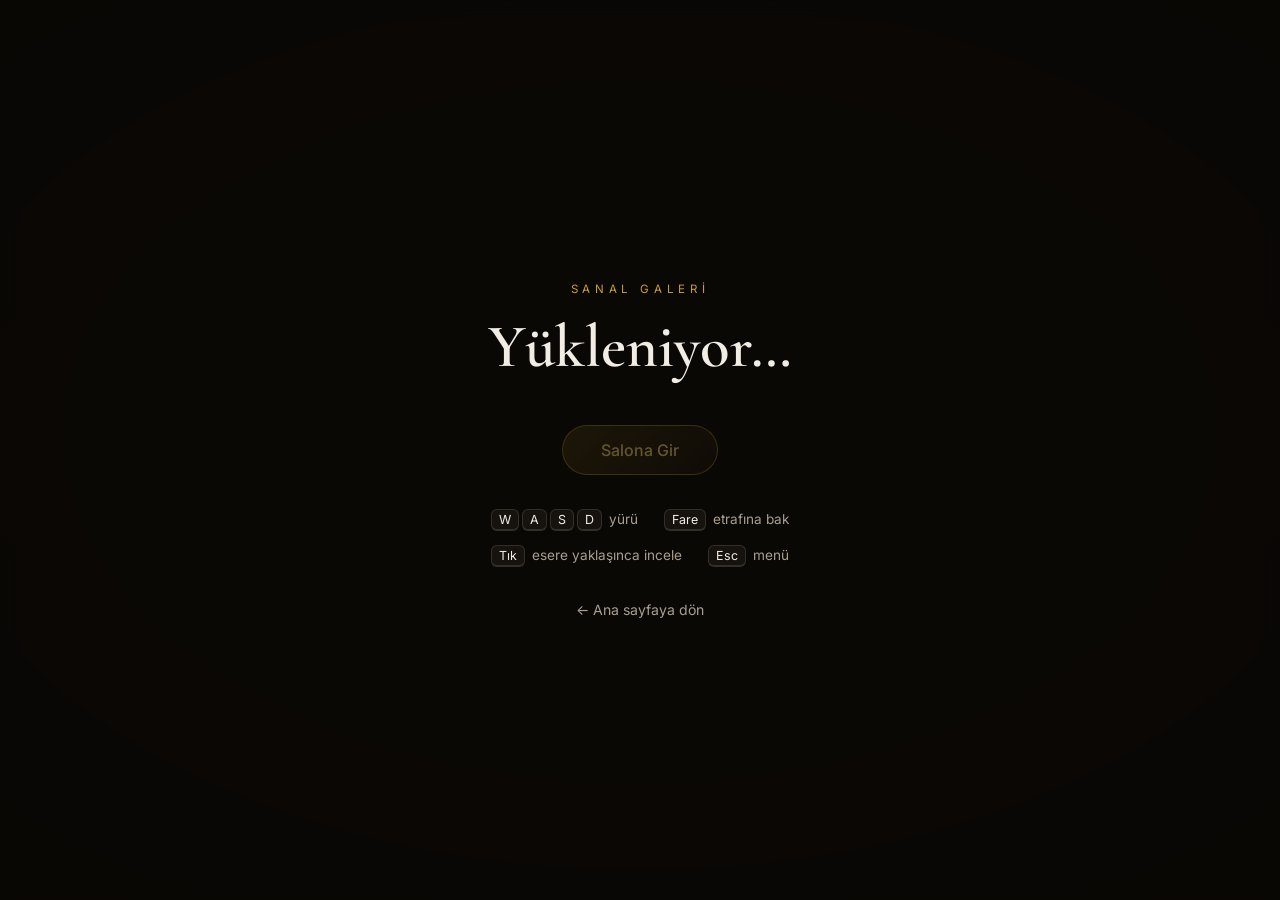
==== gallery.html @ fc671189 "İlk commit: Gezi Galerisi" ====
<!DOCTYPE html>
<html lang="tr">
<head>
  <meta charset="UTF-8" />
  <meta name="viewport" content="width=device-width, initial-scale=1.0" />
  <title>Sanal Galeri — Gezi Galerim</title>
  <link rel="preconnect" href="https://fonts.googleapis.com" />
  <link rel="preconnect" href="https://fonts.gstatic.com" crossorigin />
  <link href="https://fonts.googleapis.com/css2?family=Cormorant+Garamond:ital,wght@0,400;0,600;1,400&family=Inter:wght@300;400;500&display=swap" rel="stylesheet" />
  <link rel="stylesheet" href="css/gallery.css" />
</head>
<body>

  <canvas id="sahne"></canvas>
  <div class="vinyet" aria-hidden="true"></div>

  <!-- Giriş / duraklatma ekranı -->
  <div id="giris" class="overlay">
    <div class="giris-kart">
      <p class="eyebrow" id="giris-eyebrow">SANAL GALERİ</p>
      <h1 id="giris-baslik">Yükleniyor…</h1>
      <p id="giris-aciklama" class="dim"></p>
      <button id="btn-gir" class="btn" disabled>Salona Gir</button>
      <div class="kontroller">
        <span><kbd>W</kbd><kbd>A</kbd><kbd>S</kbd><kbd>D</kbd> yürü</span>
        <span id="ipucu-fare"><kbd>Fare</kbd> etrafına bak</span>
        <span><kbd>Tık</kbd> esere yaklaşınca incele</span>
        <span><kbd>Esc</kbd> menü</span>
      </div>
      <a class="geri" href="index.html">← Ana sayfaya dön</a>
    </div>
  </div>

  <!-- Oyun içi arayüz -->
  <div id="hud" class="hidden">
    <div class="crosshair" id="crosshair"></div>
    <p class="hedef-ipucu" id="hedef-ipucu">İncelemek için tıkla</p>
  </div>

  <!-- Büyük görüntüleme + not düzenleme -->
  <div id="lightbox" class="overlay hidden">
    <div class="lightbox-ic">
      <button class="kapat" id="btn-kapat" title="Kapat (Esc)">✕</button>
      <div class="lightbox-gorsel">
        <img id="lb-img" src="" alt="" />
      </div>
      <div class="lightbox-panel">
        <p class="eyebrow">ESER</p>
        <input id="lb-baslik" class="lb-baslik" placeholder="Eser başlığı" />
        <p class="dim kucuk">Plaket notu — galeride çerçevenin yanında görünür:</p>
        <textarea id="lb-not" rows="6" placeholder="Bu kareyle ilgili anını yaz…"></textarea>
        <div class="panel-alt">
          <button id="btn-kaydet" class="btn">Kaydet & Devam Et</button>
          <p id="kayit-mesaj" class="dim kucuk"></p>
        </div>
      </div>
    </div>
  </div>

  <script type="importmap">
  {
    "imports": {
      "three": "https://unpkg.com/three@0.160.0/build/three.module.js",
      "three/addons/": "https://unpkg.com/three@0.160.0/examples/jsm/"
    }
  }
  </script>
  <script type="module" src="js/gallery.js"></script>
</body>
</html>
---- css/gallery.css ----
/* ===== Galeri sayfası ===== */
:root {
  --bg: #0d0b09;
  --surface: #16130f;
  --border: rgba(255, 245, 230, 0.12);
  --text: #f2ede4;
  --text-dim: #a89f90;
  --gold: #c9a227;
  --gold-soft: #e6c96b;
}

* { margin: 0; padding: 0; box-sizing: border-box; }

body {
  background: var(--bg);
  color: var(--text);
  font-family: "Inter", system-ui, sans-serif;
  overflow: hidden;
  height: 100vh;
}

#sahne {
  position: fixed;
  inset: 0;
  display: block;
}

/* Sinematik vinyet — kenarlara doğru hafif kararma */
.vinyet {
  position: fixed;
  inset: 0;
  z-index: 5;
  pointer-events: none;
  background: radial-gradient(ellipse 75% 65% at 50% 48%, transparent 60%, rgba(0, 0, 0, 0.42) 100%);
}

.hidden { display: none !important; }

.dim { color: var(--text-dim); }
.kucuk { font-size: 0.82rem; }

.eyebrow {
  font-size: 0.72rem;
  letter-spacing: 0.4em;
  color: var(--gold);
  margin-bottom: 14px;
}

.btn {
  font-family: "Inter", sans-serif;
  font-size: 1rem;
  font-weight: 500;
  padding: 14px 38px;
  border-radius: 999px;
  border: 1px solid rgba(201, 162, 39, 0.6);
  background: linear-gradient(135deg, rgba(201, 162, 39, 0.25), rgba(201, 162, 39, 0.08));
  color: var(--gold-soft);
  cursor: pointer;
  transition: background 0.25s, transform 0.25s, opacity 0.25s;
}

.btn:hover:not(:disabled) {
  background: linear-gradient(135deg, rgba(201, 162, 39, 0.45), rgba(201, 162, 39, 0.15));
  transform: translateY(-2px);
}

.btn:disabled { opacity: 0.4; cursor: wait; }

/* ===== Giriş ekranı ===== */
.overlay {
  position: fixed;
  inset: 0;
  z-index: 50;
  display: grid;
  place-items: center;
  background: rgba(10, 8, 6, 0.82);
  backdrop-filter: blur(10px);
  -webkit-backdrop-filter: blur(10px);
}

.giris-kart {
  text-align: center;
  max-width: 560px;
  padding: 40px;
}

.giris-kart h1 {
  font-family: "Cormorant Garamond", Georgia, serif;
  font-size: clamp(2.4rem, 6vw, 3.8rem);
  font-weight: 600;
  margin-bottom: 12px;
}

.giris-kart .btn { margin-top: 30px; }

.kontroller {
  display: flex;
  flex-wrap: wrap;
  justify-content: center;
  gap: 14px 26px;
  margin-top: 34px;
  color: var(--text-dim);
  font-size: 0.85rem;
}

kbd {
  display: inline-block;
  min-width: 22px;
  padding: 2px 7px;
  margin-right: 3px;
  border: 1px solid var(--border);
  border-bottom-width: 2px;
  border-radius: 6px;
  background: var(--surface);
  font-family: inherit;
  font-size: 0.78rem;
  color: var(--text);
}

.geri {
  display: inline-block;
  margin-top: 34px;
  color: var(--text-dim);
  text-decoration: none;
  font-size: 0.88rem;
  border-bottom: 1px solid transparent;
  transition: color 0.2s;
}

.geri:hover { color: var(--gold-soft); }

/* ===== HUD ===== */
#hud {
  position: fixed;
  inset: 0;
  z-index: 10;
  pointer-events: none;
}

.crosshair {
  position: absolute;
  top: 50%; left: 50%;
  width: 6px; height: 6px;
  border-radius: 50%;
  background: rgba(255, 250, 235, 0.85);
  transform: translate(-50%, -50%);
  box-shadow: 0 0 8px rgba(0, 0, 0, 0.7);
  transition: width 0.15s, height 0.15s, background 0.15s;
}

.crosshair.aktif {
  width: 12px; height: 12px;
  background: var(--gold-soft);
}

.hedef-ipucu {
  position: absolute;
  top: calc(50% + 34px);
  left: 50%;
  transform: translateX(-50%);
  font-size: 0.85rem;
  letter-spacing: 0.06em;
  color: var(--gold-soft);
  text-shadow: 0 2px 8px rgba(0, 0, 0, 0.8);
  opacity: 0;
  transition: opacity 0.2s;
}

.hedef-ipucu.gorunur { opacity: 1; }

/* ===== Lightbox ===== */
#lightbox { z-index: 60; }

.lightbox-ic {
  position: relative;
  display: grid;
  grid-template-columns: minmax(0, 1.6fr) minmax(300px, 1fr);
  gap: 0;
  width: min(1200px, 94vw);
  max-height: 88vh;
  background: var(--surface);
  border: 1px solid var(--border);
  border-radius: 18px;
  overflow: hidden;
  box-shadow: 0 40px 120px rgba(0, 0, 0, 0.7);
}

.lightbox-gorsel {
  display: grid;
  place-items: center;
  background: #080706;
  padding: 24px;
  min-height: 320px;
}

.lightbox-gorsel img {
  max-width: 100%;
  max-height: calc(88vh - 48px);
  border: 6px solid #1e1a14;
  box-shadow: 0 20px 60px rgba(0, 0, 0, 0.6);
}

.lightbox-panel {
  padding: 36px 32px;
  display: flex;
  flex-direction: column;
  gap: 12px;
  overflow-y: auto;
}

.lb-baslik {
  font-family: "Cormorant Garamond", Georgia, serif;
  font-size: 1.9rem;
  font-weight: 600;
  background: transparent;
  border: none;
  border-bottom: 1px solid var(--border);
  color: var(--text);
  padding: 4px 0 10px;
  outline: none;
}

.lb-baslik:focus { border-bottom-color: var(--gold); }

textarea {
  font-family: "Inter", sans-serif;
  font-size: 0.95rem;
  line-height: 1.6;
  background: rgba(0, 0, 0, 0.25);
  border: 1px solid var(--border);
  border-radius: 12px;
  color: var(--text);
  padding: 14px;
  resize: vertical;
  outline: none;
}

textarea:focus { border-color: rgba(201, 162, 39, 0.5); }

.panel-alt {
  margin-top: auto;
  display: flex;
  align-items: center;
  gap: 16px;
  padding-top: 14px;
}

.kapat {
  position: absolute;
  top: 14px; right: 14px;
  z-index: 5;
  width: 38px; height: 38px;
  border-radius: 50%;
  border: 1px solid var(--border);
  background: rgba(0, 0, 0, 0.5);
  color: var(--text);
  font-size: 1rem;
  cursor: pointer;
  transition: background 0.2s, transform 0.2s;
}

.kapat:hover { background: rgba(201, 162, 39, 0.3); transform: rotate(90deg); }

@media (max-width: 800px) {
  .lightbox-ic { grid-template-columns: 1fr; overflow-y: auto; }
  .lightbox-gorsel img { max-height: 42vh; }
}
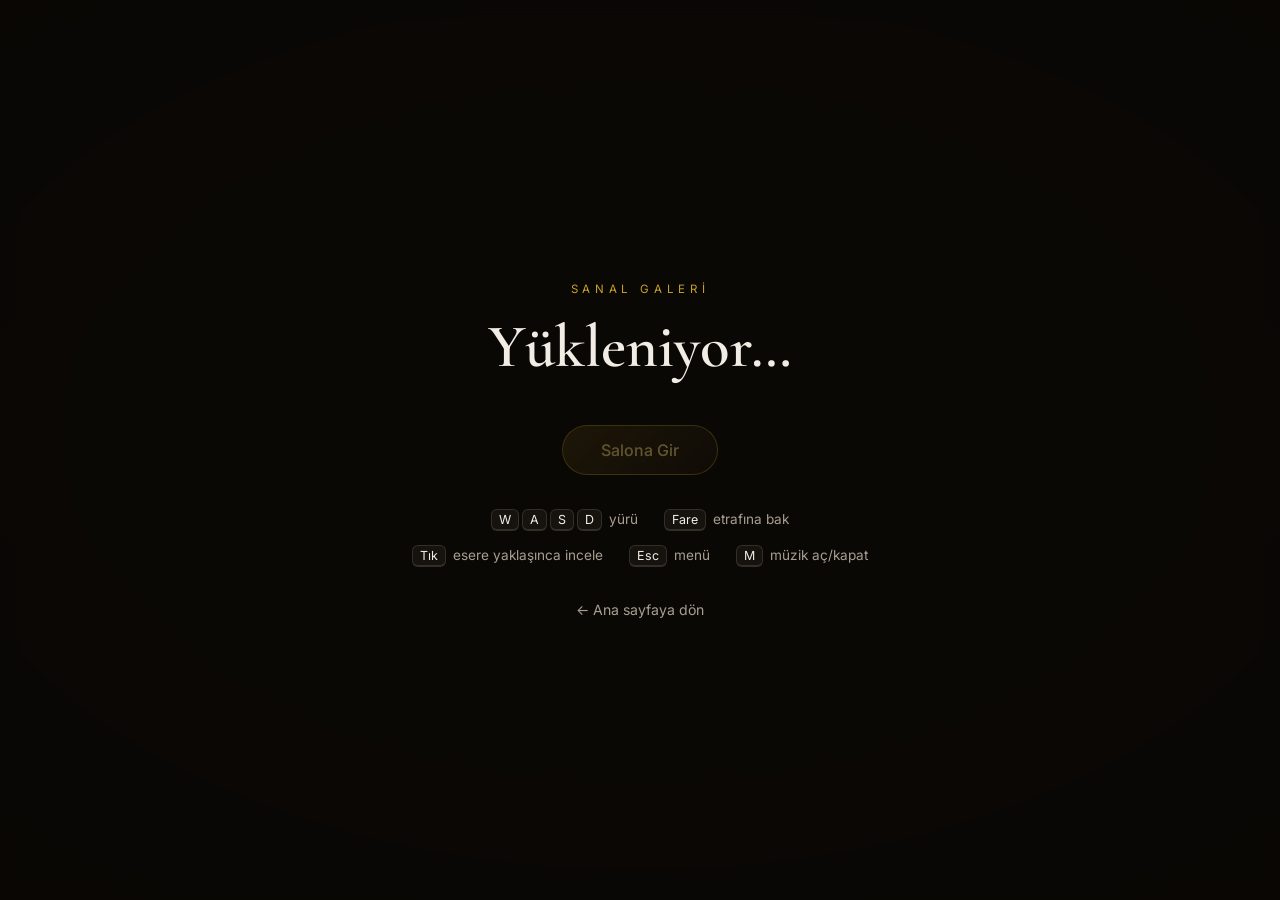
==== commit d5f466d0: "Sinir bozucu sesler kaldirildi, yerine fon muzigi destegi geldi - Ayak sesi, oda ugultusu ve eser ti" ====
--- a/gallery.html
+++ b/gallery.html
@@ -26,6 +26,7 @@
         <span id="ipucu-fare"><kbd>Fare</kbd> etrafına bak</span>
         <span><kbd>Tık</kbd> esere yaklaşınca incele</span>
         <span><kbd>Esc</kbd> menü</span>
+        <span><kbd>M</kbd> müzik aç/kapat</span>
       </div>
       <a class="geri" href="index.html">← Ana sayfaya dön</a>
     </div>
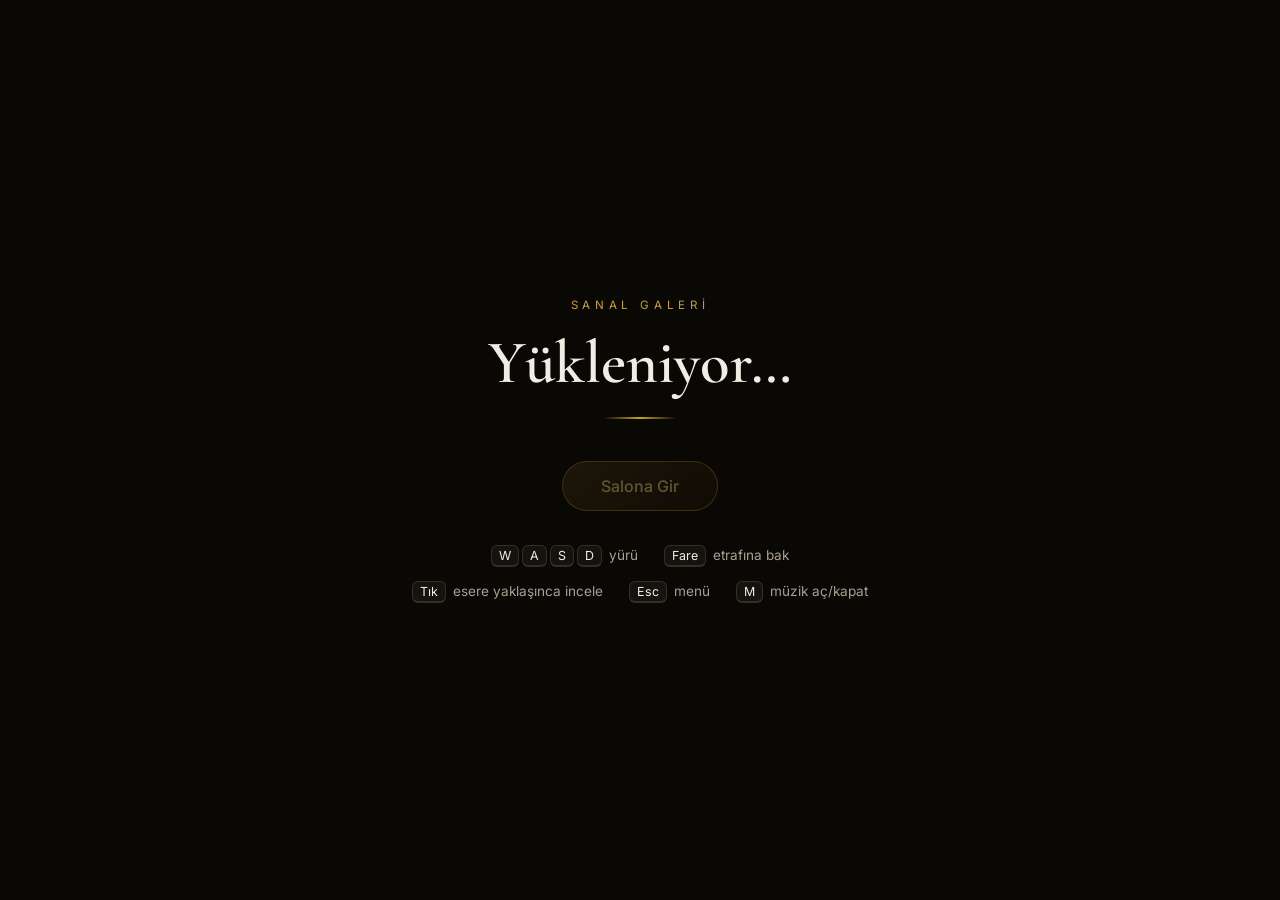
==== commit d5baf619: "feat: ana sayfa kaldirildi, lobi cok-gezili hub'a donustu Ana sayfa: - Landing index.html kaldirildi" ====
--- a/gallery.html
+++ b/gallery.html
@@ -2,70 +2,13 @@
 <html lang="tr">
 <head>
   <meta charset="UTF-8" />
-  <meta name="viewport" content="width=device-width, initial-scale=1.0" />
-  <title>Sanal Galeri — Gezi Galerim</title>
-  <link rel="preconnect" href="https://fonts.googleapis.com" />
-  <link rel="preconnect" href="https://fonts.gstatic.com" crossorigin />
-  <link href="https://fonts.googleapis.com/css2?family=Cormorant+Garamond:ital,wght@0,400;0,600;1,400&family=Inter:wght@300;400;500&display=swap" rel="stylesheet" />
-  <link rel="stylesheet" href="css/gallery.css" />
+  <title>Gezi Galerim</title>
+  <script>
+    // Ana sayfa kaldırıldı; galeri artık kökte (index.html) çalışıyor.
+    // Eski paylaşılan /gallery.html linkleri buradan sorgu dizesini
+    // koruyarak yönlendirilir.
+    location.replace("index.html" + location.search + location.hash);
+  </script>
 </head>
-<body>
-
-  <canvas id="sahne"></canvas>
-  <div class="vinyet" aria-hidden="true"></div>
-
-  <!-- Giriş / duraklatma ekranı -->
-  <div id="giris" class="overlay">
-    <div class="giris-kart">
-      <p class="eyebrow" id="giris-eyebrow">SANAL GALERİ</p>
-      <h1 id="giris-baslik">Yükleniyor…</h1>
-      <p id="giris-aciklama" class="dim"></p>
-      <button id="btn-gir" class="btn" disabled>Salona Gir</button>
-      <div class="kontroller">
-        <span><kbd>W</kbd><kbd>A</kbd><kbd>S</kbd><kbd>D</kbd> yürü</span>
-        <span id="ipucu-fare"><kbd>Fare</kbd> etrafına bak</span>
-        <span><kbd>Tık</kbd> esere yaklaşınca incele</span>
-        <span><kbd>Esc</kbd> menü</span>
-        <span><kbd>M</kbd> müzik aç/kapat</span>
-      </div>
-      <a class="geri" href="index.html">← Ana sayfaya dön</a>
-    </div>
-  </div>
-
-  <!-- Oyun içi arayüz -->
-  <div id="hud" class="hidden">
-    <div class="crosshair" id="crosshair"></div>
-    <p class="hedef-ipucu" id="hedef-ipucu">İncelemek için tıkla</p>
-  </div>
-
-  <!-- Büyük görüntüleme + not düzenleme -->
-  <div id="lightbox" class="overlay hidden">
-    <div class="lightbox-ic">
-      <button class="kapat" id="btn-kapat" title="Kapat (Esc)">✕</button>
-      <div class="lightbox-gorsel">
-        <img id="lb-img" src="" alt="" />
-      </div>
-      <div class="lightbox-panel">
-        <p class="eyebrow">ESER</p>
-        <input id="lb-baslik" class="lb-baslik" placeholder="Eser başlığı" />
-        <p class="dim kucuk">Plaket notu — galeride çerçevenin yanında görünür:</p>
-        <textarea id="lb-not" rows="6" placeholder="Bu kareyle ilgili anını yaz…"></textarea>
-        <div class="panel-alt">
-          <button id="btn-kaydet" class="btn">Kaydet & Devam Et</button>
-          <p id="kayit-mesaj" class="dim kucuk"></p>
-        </div>
-      </div>
-    </div>
-  </div>
-
-  <script type="importmap">
-  {
-    "imports": {
-      "three": "https://unpkg.com/three@0.160.0/build/three.module.js",
-      "three/addons/": "https://unpkg.com/three@0.160.0/examples/jsm/"
-    }
-  }
-  </script>
-  <script type="module" src="js/gallery.js"></script>
-</body>
+<body></body>
 </html>
